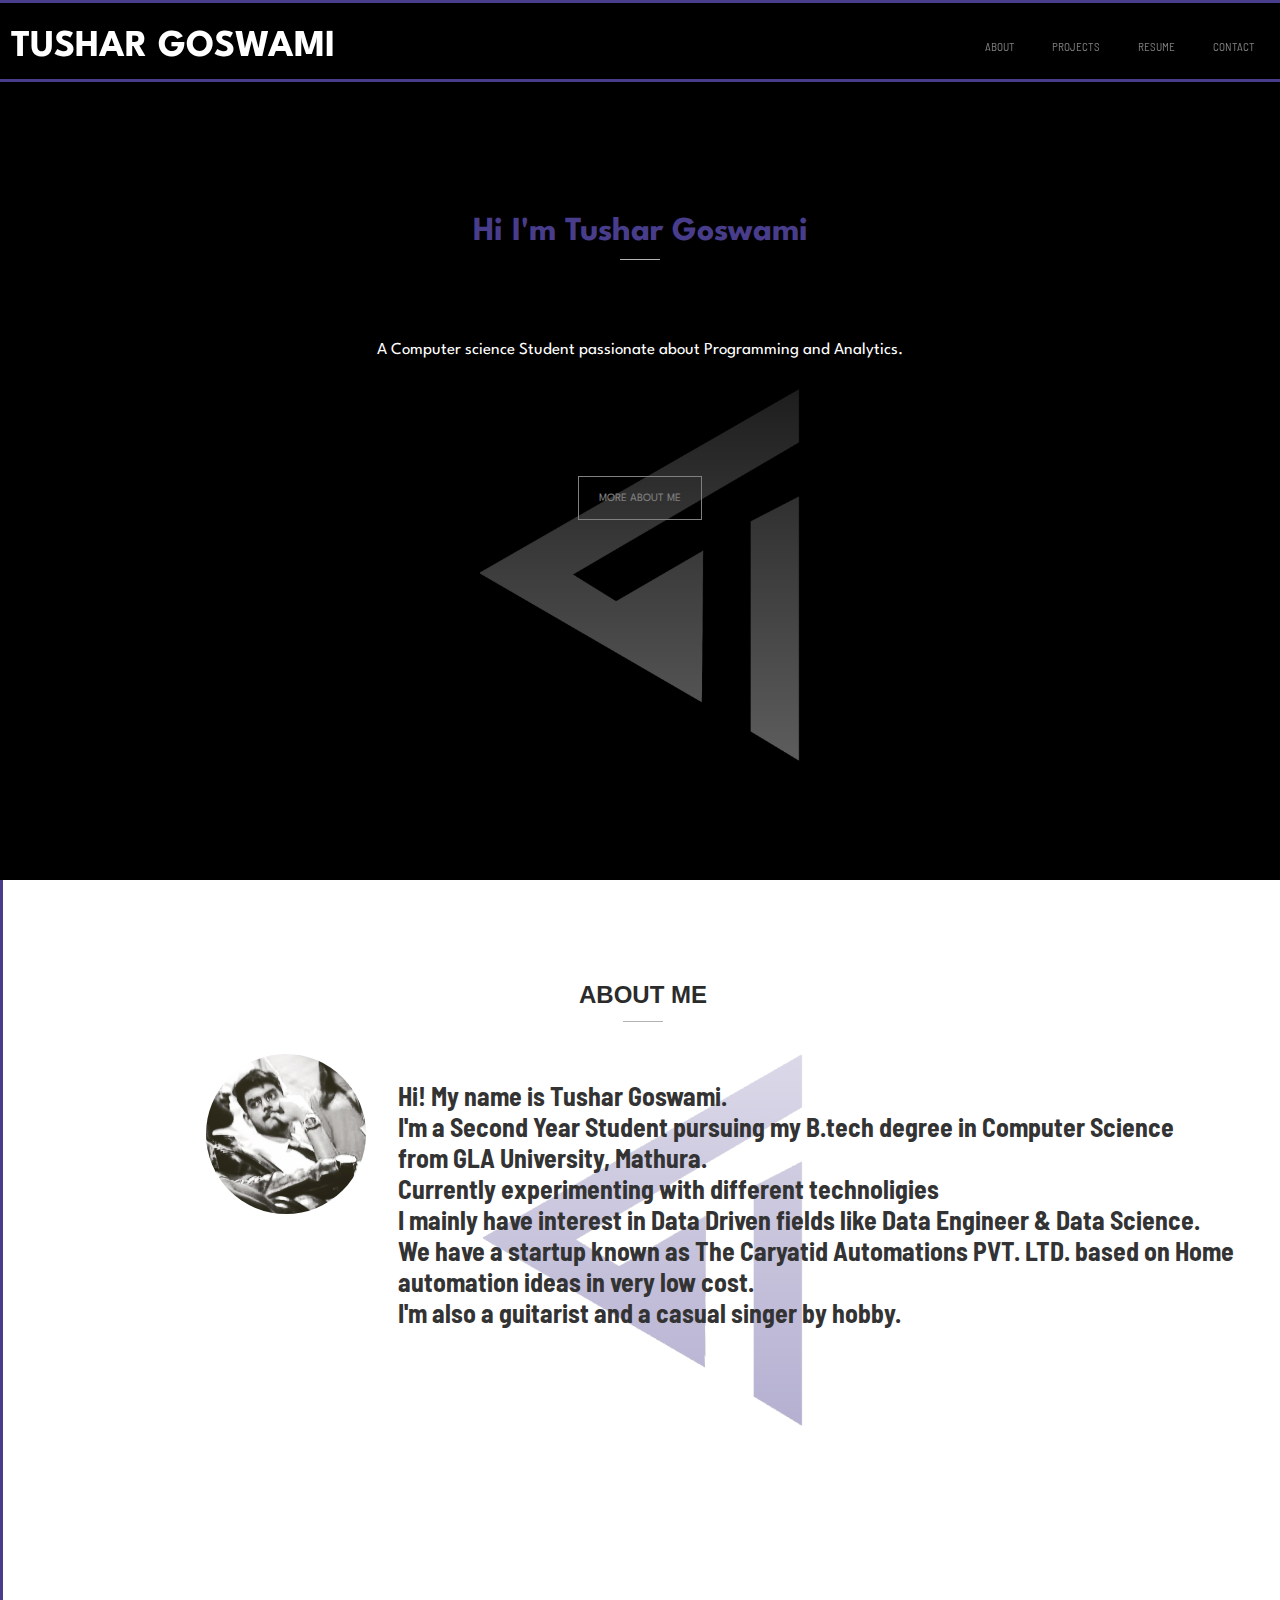
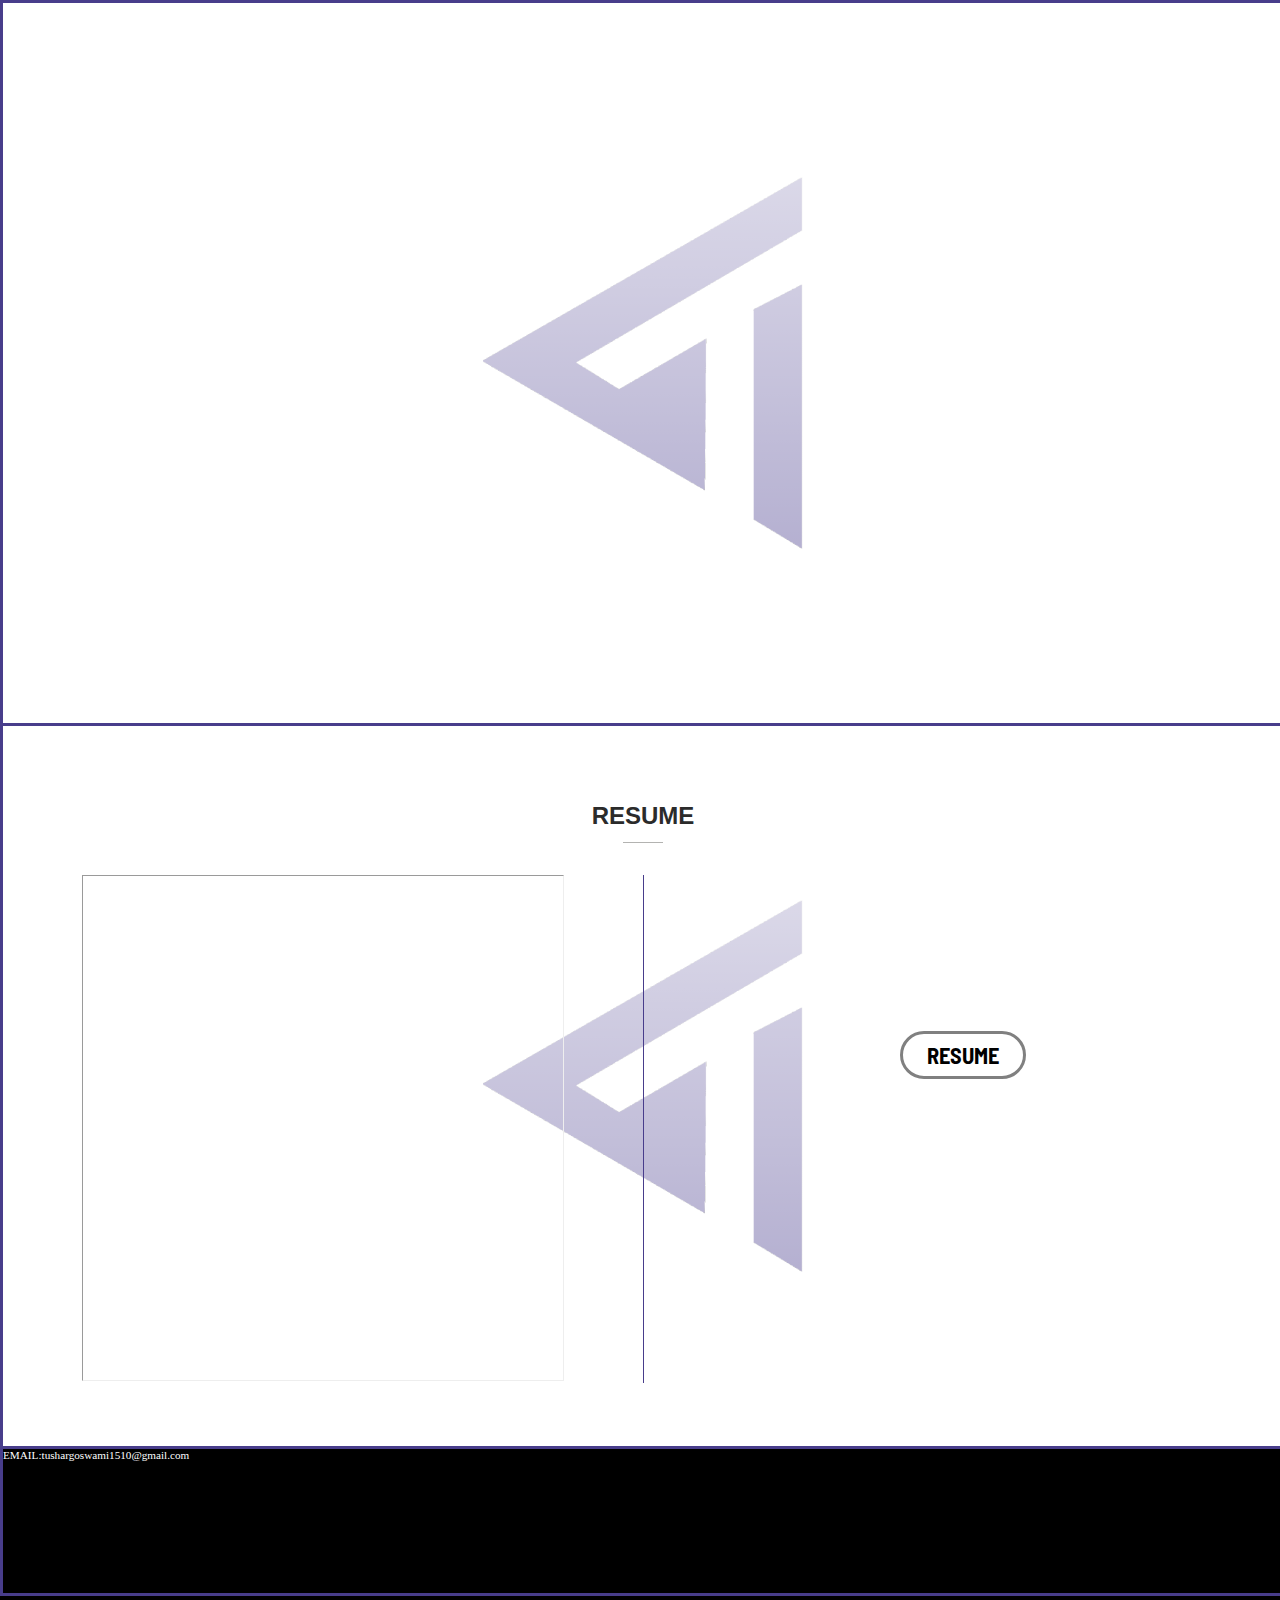
==== index.html @ 1598920b "BUG:resume button behaving unexpectedly" ====
<!DOCTYPE html>
<html lang="en-us">
<head>
	<meta charset="utf-8">
	<meta name="viewport" content="width=device-width, initial-scale=1.0">
	<meta http-equiv="refresh" content="30">
	<meta name="keywords" content="Portfolio, Mathura, Student, Data Scraping, Data Scraper">
	<meta name="author" content="Tushar Goswami">
	<meta name="description" content="Tushar Goswami is a CS 2nd year Student in GLA University">
	<link rel="icon" href="Images/favicon.png">
	<link rel="stylesheet" href="style.css">
	<title>Tushar's Portfolio</title>
</head>
<body>

<!-- navigation bar -->
	<section class="navigation-bar">
	<nav>
		<div class="site-name">
		<h1 class="font-formatted-1 style="letter-spacing: 3px">TUSHAR GOSWAMI</h1></div>
		<div class="nav-list">
			<a href="#section-1" class="nav-items font-formatted-2">ABOUT</a>
			<a href="#section-2" class="nav-items font-formatted-2">PROJECTS</a>
			<a href="#section-3" class="nav-items font-formatted-2">RESUME</a>
			<a href="#section-4" class="nav-items font-formatted-2">CONTACT</a>
		</div>
	</nav>
	</section>

<!-- page 1 -->
<section class="content">
	<div class="index-page font-formatted-1">
		<h2>Hi I'm Tushar Goswami</h2>
		<div class="divider-grey"></div>
		<p class="font-formatted-1">A Computer science Student passionate about Programming and Analytics.</p>
		<div style="text-align:center; margin-top:12rem;"><a href="#section-1" class="about-me-button font-formatted-1">MORE ABOUT ME</a></div>
	</div>		
</section>

<!-- page 2 -->
<section class="about-me" id="section-1">
	<h2 class="font-formatted-2"><strong>ABOUT ME</strong></h2>
		<div class="divider-grey"></div>
	<div class="personal-section">
		<div class="display-photo">
		<img src="Images/about-photo.jpg" alt="Tushar's display picture" width="200" height="200"></div>
		<div class="intro-para">
			<p class="font-formatted-2"><strong>Hi! My name is Tushar Goswami.<br>I'm a Second Year Student pursuing my B.tech degree in Computer Science<br>from GLA University, Mathura.
			<br>Currently experimenting with different technoligies<br>I mainly have interest in Data Driven fields like Data Engineer & Data Science.<br>
			We have a startup known as The Caryatid Automations PVT. LTD. based on Home automation
			ideas in very low cost.
			<br>I'm also a guitarist and a casual singer by hobby.</strong></p></div>
	</div>
</section>

<!-- page 3 -->
<section class="projects" id="section-2">
</section>

<!-- page 4 -->
<section class="resume" id="section-3">
	<h2 class="font-formatted-1"><strong>RESUME</strong></h2>
	<div class="divider-grey"></div>
	<div class="resume-and-link">
		<div style="border-style: solid; border-left:none; border-top:none; border-bottom: none; border-width: thin; border-color: darkslateblue"><iframe src="Images/resume.pdf" title="Resume Preview"></iframe> </div>
	<div style="margin-top:13%"><a href="https://docs.google.com/document/d/1GUrwpUpL6overquiz1HVpicBDalfH-TsJO50JcQdfT8/edit?usp=sharing)" class="font-formatted-2">RESUME</a>
</div>
</section>

<!-- contact me sectionn -->
<section class="footer">
	<div class="contact-me" id="section-4">
		<div style="color:white">EMAIL:tushargoswami1510@gmail.com	
		</div>
		
	</div>
</section>

</div>
</body>
</html>
---- style.css ----
@import url("https://fonts.googleapis.com/css2?family=Spartan:wght@500&display=swap");
/* @import url("http://fonts.googleapis.com/css?family=Open+Sans:400,600,300"); */
/* @import url("http://fonts.googleapis.com/css?family=Montserrat"); */
@import url('https://fonts.googleapis.com/css2?family=Open+Sans+Condensed:wght@300&display=swap');
@import url('https://fonts.googleapis.com/css2?family=Barlow+Semi+Condensed&display=swap');
@import url('https://fonts.googleapis.com/css2?family=Roboto+Condensed:wght@700&display=swap');
@import url('https://fonts.googleapis.com/css2?family=Rubik:wght@700&display=swap');
@import url('https://fonts.googleapis.com/css2?family=Rubik:wght@700&family=Titillium+Web:wght@600&display=swap');
@import url('https://fonts.googleapis.com/css2?family=Fredoka+One&display=swap');
@import url('https://fonts.googleapis.com/css2?family=Fredoka+One&family=Staatliches&display=swap');
@import url('https://fonts.googleapis.com/css2?family=Jacques+Francois+Shadow&display=swap');
@import url('https://fonts.googleapis.com/css2?family=Londrina+Shadow&display=swap');
@import url('https://fonts.googleapis.com/css2?family=Big+Shoulders+Inline+Display:wght@800&display=swap');

.font-formatted-1{
	font-family: 'Spartan', sans-serif;
}

.font-formatted-2{
	font-family: 'Barlow Semi Condensed', sans-serif;
}

.font-formatted-3{
	font-family: 'Roboto Condensed', sans-serif;
}

.font-formatted-4{
	font-family: 'Rubik', sans-serif;
}

.font-formatted-5{
	font-family: 'Rubik', sans-serif;
    font-family: 'Titillium Web', sans-serif;
}

.font-formatted-6{
	font-family: 'Fredoka One', cursive;
}

.font-formatted-7{
	font-family: 'Big Shoulders Inline Display', cursive;
}

.font-formatted-8{
	 font-family: 'Jacques Francois Shadow', cursive; 
}

.font-formatted-9{
	  font-family: 'Londrina Shadow', cursive;
}

.good-font{
	font-family: 'Open Sans', sans-serif;
}

.white-color{
	color: white;
}

html {
    zoom: 0.8;
    font-size: 14px;
}
body{
	background-color: black;
	padding: 0;
	margin: 0;
}

.navigation-bar{
	background-color: rgba(0,0,0,.8);
	position: -webkit-sticky;
	position: sticky;
	top: 0px;
	border-style: solid;
	border-color: darkslateblue;
	border-left: none;
	border-right: none;
	height: 10.5vh;
	/* border-top: none; */
}

nav{
	display: flex;
	justify-content: space-between;
	align-items: center;
	margin-left: 1rem;
	margin-right: 1rem;
}

.site-name{
	font-size: 1.7rem;
	top: 1rem;
	color: white;
}

.site-name :hover{
	color: darkslateblue;
	/* letter-spacing: -2px; */
}

.nav-list{
	margin: 0;
	padding: 0;
	display: grid;
	grid-template-columns: auto auto auto auto;
	grid-gap: 1rem;
}

.nav-items{
	top: 40px;
	text-decoration: none;
	margin-left: 7px;
	margin-right: 7px;
	border-style: solid;
	border-color: rgba(0,0,0,0);
	padding: 3px 6px;
	color: grey;
	transition-duration: .1s;
}

.nav-items:hover, .nav-items:active{
	border-style: solid;
	border-color: darkslateblue;
	background: darkslateblue;
	color: white;
	padding: 3px 6px;
	border-radius: 50px;
	/* letter-spacing: -1px */
}


.index-page{
	width:  100%;
	height: 100vh;
	background-color: black;
	background: linear-gradient(rgba(0,0,0,1), rgba(0,0,0,0.5)),url("Images/logo.png");
	background-repeat: no-repeat;
	background-position: center;
	background-size: 25%;

}

.content{
	width: 100%;
	height: 89.5vh;
}

.content h2{
	color:  darkslateblue;
	margin-top: 4em;
	margin-bottom: 0em;
	margin-left: 33%;
	margin-right: 33%;
	opacity: 1.0;
	text-align: center;
	font-size: 3em;
	font-weight: bold;
}

.content h2:hover{
	color: grey;
}


.content p{
	text-align: center;
	margin-top: 3em;
	color: white;
	font-size: 1.5em;
}

.about-me-button{
	color: grey;
	text-decoration: none;
	text-align: center;
	font-size: 1em;
	border-style: solid;
	border-color: grey;
	padding: 20px 25px;
	border-width: thin;
	/* border-radius: 7px */
	/* background-color: black; */

}

.about-me-button:hover{
	background-color: darkslateblue;
	color: white;
	border-color: darkslateblue;
}



.about-me{
	width:  100%;
	height: 100vh;
	/* background-color: white; */
	/* background:url("Images/logo-white.png"); */
	background: linear-gradient(rgba(255,255,255,.9), rgba(255,255,255,0.5)),url("Images/logo-white.png"), white;
	background-repeat:  no-repeat;
	background-position: center;
	background-size: 25%;
	border-style: solid;
	border-color: darkslateblue;
	border-top: none;
	border-bottom: none;
	/* margin: 20px 20px 20px 20px; */
}

.about-me h2{
	text-align: center;
	color: #2b2b2b;
	font-size: 3em;
	padding-top: 9rem;
	margin-bottom: 15px;
	font-size: 30px;
	text-transform: none;
	font-family: 'Open Sans', sans-serif;
}

.divider-grey {
    margin-left: auto;
    margin-right: auto;
    margin-top: 15px;
    width: 50px;
    border-top: 2px solid #b3b3b1;
    padding-bottom: 40px;
}

.personal-section{
	display: flex;
}

.personal-section .display-photo{
	width: 40%;
}
.personal-section .display-photo img{
	vertical-align: middle;
	border-radius: 50%;
	float: right;
	margin-right: 20px;
}

.personal-section .intro-para{
	text-align: left;
	margin-left: 20px;
	font-size: 2.3em;
	color: #333333;
}



.projects{
	width:  100%;
	height: 100vh;
	/* background-color: white; */
	/* background:url("Images/logo-white.png"); */
	background: linear-gradient(rgba(255,255,255,.9), rgba(255,255,255,0.5)),url("Images/logo-white.png"), white;
	background-repeat:  no-repeat;
	background-position: center;
	background-size: 25%;
	border-style: solid;
	border-color: darkslateblue;
	border-bottom: none;

}

.resume{
	width:  100%;
	height: 100vh;
	/* background-color: white; */
	/* background:url("Images/logo-white.png"); */
	background: linear-gradient(rgba(255,255,255,.9), rgba(255,255,255,0.5)),url("Images/logo-white.png"), white;
	background-repeat:  no-repeat;
	background-position: center;
	background-size: 25%;
	border-style: solid;
	border-color: darkslateblue;
}


.resume h2{
	text-align: center;
	color: #2b2b2b;
	font-size: 3em;
	padding-top: 5rem;
	margin-bottom: 15px;
	font-size: 30px;
	text-transform: none;
	font-family: 'Open Sans', sans-serif;
}

.resume-and-link{
	display: flex;
	width: 100%;
}

.resume-and-link div{
	width: 50%;
	height: 100%;
	text-align: center;
}

.resume-and-link iframe{
	width: 75%;
	height: 70vh;
}
.resume-and-link a{
	color: black;
	vertical-align: middle;
	text-decoration: none;
	border-style: solid;
	padding: 10px 30px;
	margin-top: 50%;
	font-size: 2em;
	border-radius: 50px;
	border-color: grey;
	font-weight: bold;
}
.resume-and-link a:hover, .resume-and-link a:visited{
	background-color: darkslateblue;
	color: white;
	border-color: darkslateblue;
	}



.footer{
	width:  100%;
	height: 20vh;
	background-color: black;
	border-style: solid;
	border-top: none;

	border-color: darkslateblue;
}
.contact-me{
	height: 100%;
	display: flex;
}
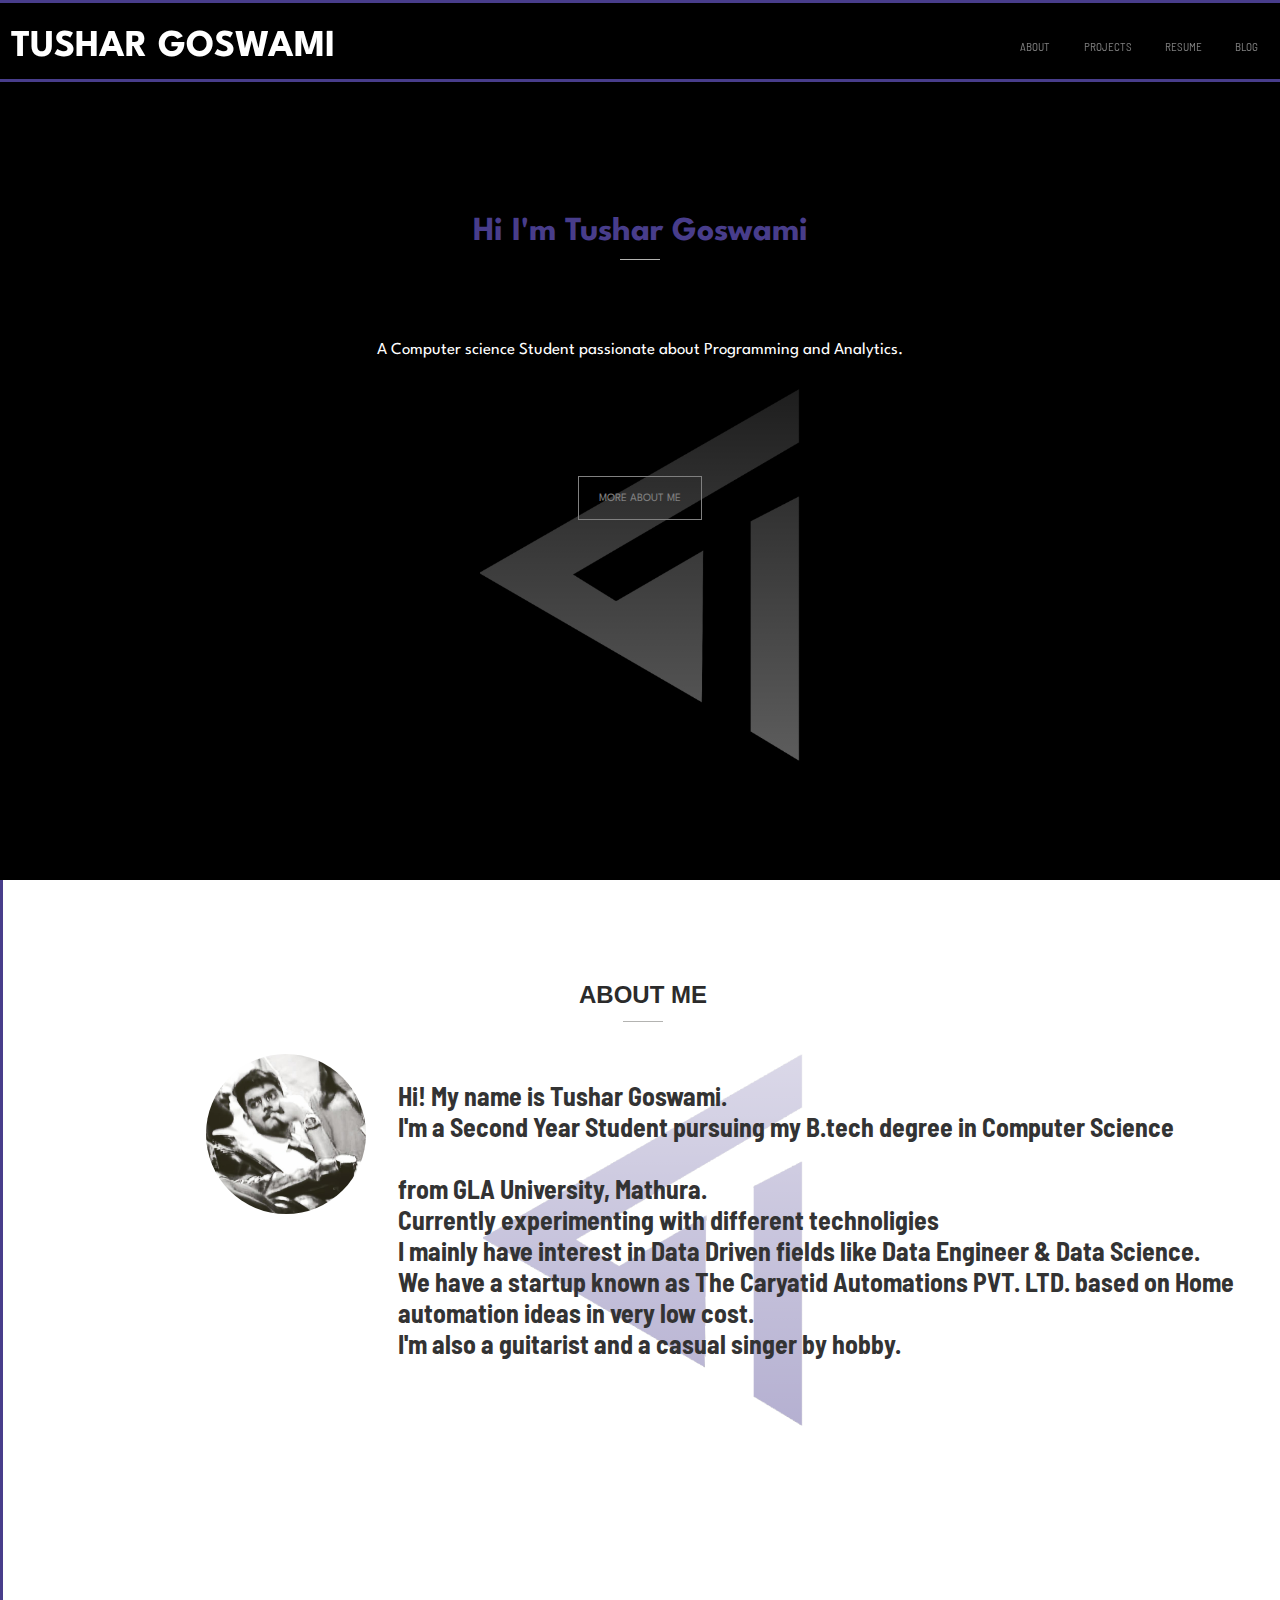
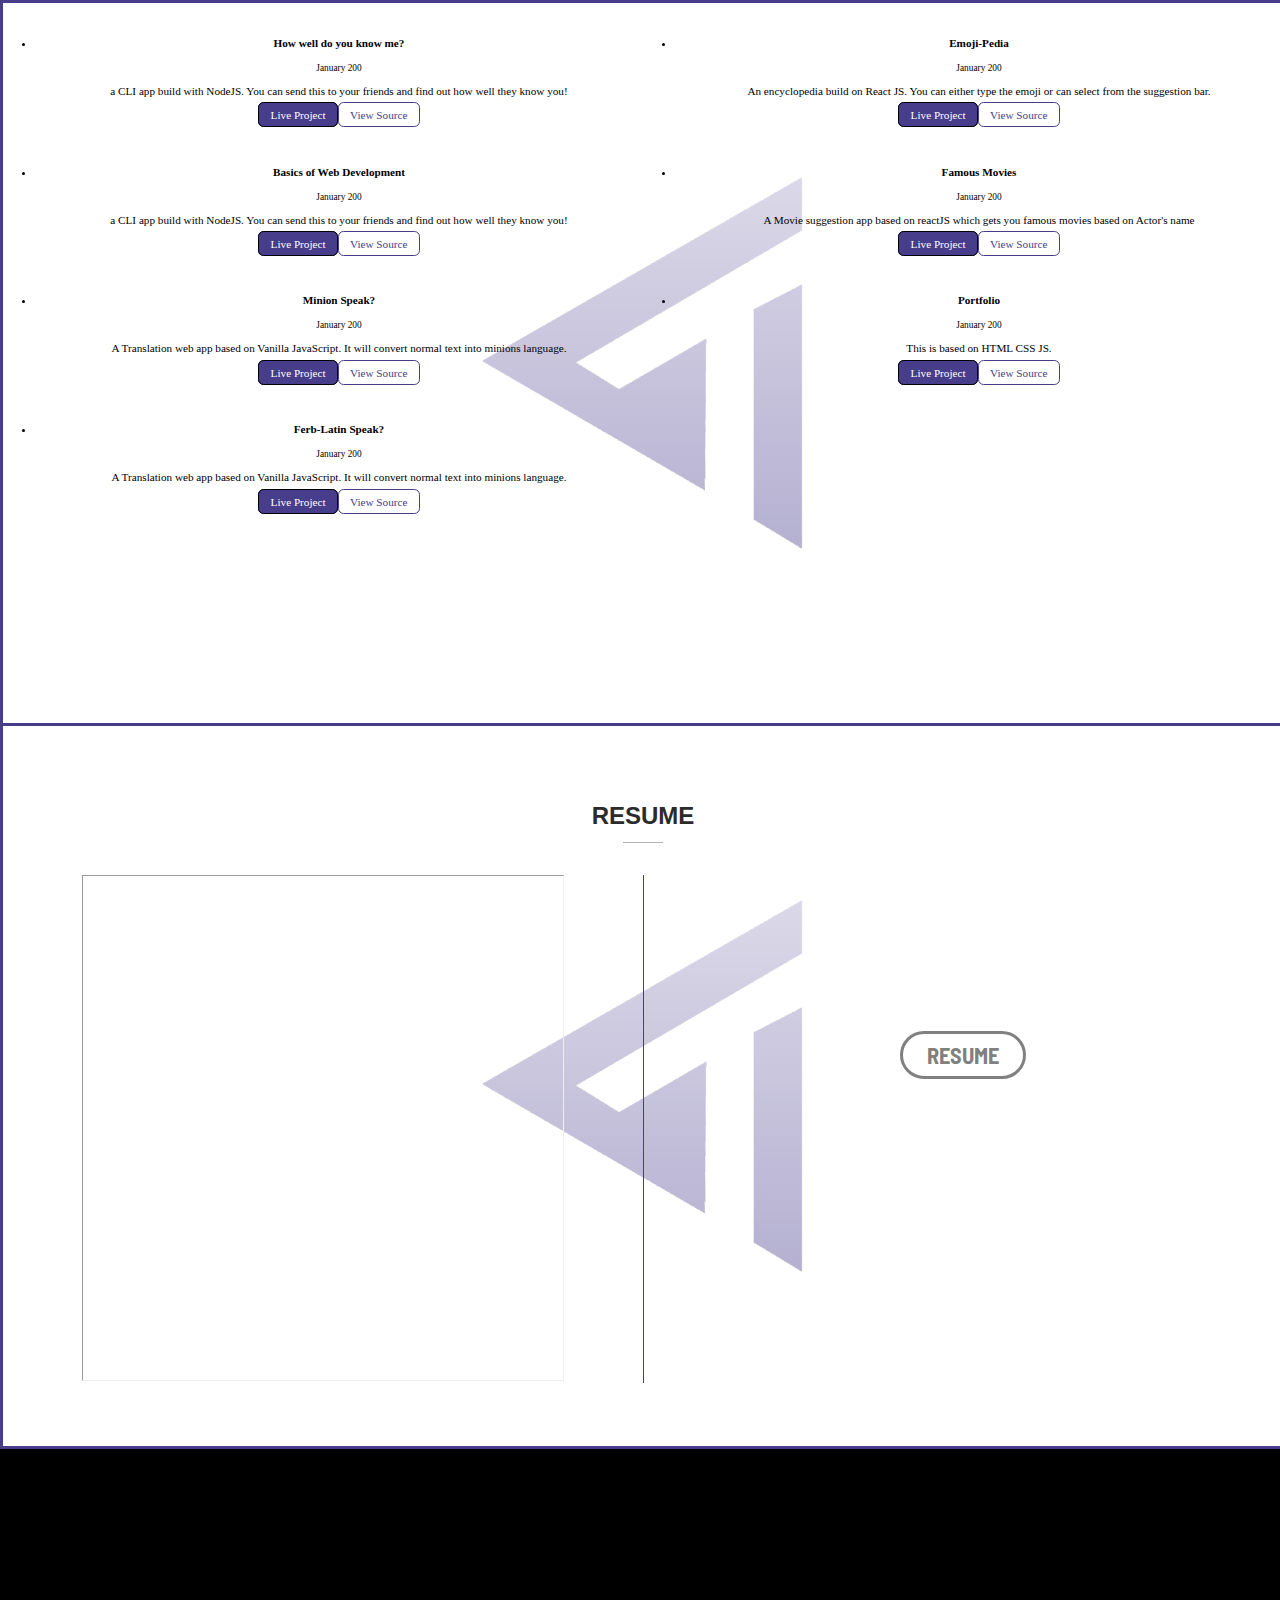
==== commit 9a8c0fd2: "FUll Code" ====
--- a/index.html
+++ b/index.html
@@ -4,7 +4,7 @@
 	<meta charset="utf-8">
 	<meta name="viewport" content="width=device-width, initial-scale=1.0">
 	<meta http-equiv="refresh" content="30">
-	<meta name="keywords" content="Portfolio, Mathura, Student, Data Scraping, Data Scraper">
+	<meta name="keywords" content="Portfolio, Mathura, Student, Data Scraping, Data Scraper, Web-Developer">
 	<meta name="author" content="Tushar Goswami">
 	<meta name="description" content="Tushar Goswami is a CS 2nd year Student in GLA University">
 	<link rel="icon" href="Images/favicon.png">
@@ -22,7 +22,8 @@
 			<a href="#section-1" class="nav-items font-formatted-2">ABOUT</a>
 			<a href="#section-2" class="nav-items font-formatted-2">PROJECTS</a>
 			<a href="#section-3" class="nav-items font-formatted-2">RESUME</a>
-			<a href="#section-4" class="nav-items font-formatted-2">CONTACT</a>
+			<a href="../new_portfolio/BlogIndex.html" target="_blank" class="nav-items font-formatted-2">BLOG</a>
+			<!-- <a href="#section-4" class="nav-items font-formatted-2">CONTACT</a> -->
 		</div>
 	</nav>
 	</section>
@@ -35,6 +36,7 @@
 		<p class="font-formatted-1">A Computer science Student passionate about Programming and Analytics.</p>
 		<div style="text-align:center; margin-top:12rem;"><a href="#section-1" class="about-me-button font-formatted-1">MORE ABOUT ME</a></div>
 	</div>		
+	</div>		
 </section>
 
 <!-- page 2 -->
@@ -45,7 +47,7 @@
 		<div class="display-photo">
 		<img src="Images/about-photo.jpg" alt="Tushar's display picture" width="200" height="200"></div>
 		<div class="intro-para">
-			<p class="font-formatted-2"><strong>Hi! My name is Tushar Goswami.<br>I'm a Second Year Student pursuing my B.tech degree in Computer Science<br>from GLA University, Mathura.
+			<p class="font-formatted-2"><strong>Hi! My name is Tushar Goswami.<br>I'm a Second Year Student pursuing my B.tech degree in Computer Science<br><br>from GLA University, Mathura.
 			<br>Currently experimenting with different technoligies<br>I mainly have interest in Data Driven fields like Data Engineer & Data Science.<br>
 			We have a startup known as The Caryatid Automations PVT. LTD. based on Home automation
 			ideas in very low cost.
@@ -55,6 +57,48 @@
 
 <!-- page 3 -->
 <section class="projects" id="section-2">
+	<div class="cheat">
+	<div>
+		<ul>
+			<li><span class="list-heading"><strong>How well do you know me?</strong></span><br><br>
+				<small>January 200</small><br><br>
+			a CLI app build with NodeJS. You can send this to your friends and find out how well they know you!<br><br>
+			<a href="https://repl.it/@GoswamiTushar/Mark-One?embed=1&output=1#index.js" class="link primary-link" target="_blank">Live Project</a><a href="https://github.com/GoswamiTushar/Mark-One" class="secondary-link link" target="_blank">View Source</a>
+		</li>
+		<li><span class="list-heading"><strong>Basics of Web Development</strong></span><br><br>
+				<small>January 200</small><br><br>
+			a CLI app build with NodeJS. You can send this to your friends and find out how well they know you!<br><br>
+			<a href="https://repl.it/@GoswamiTushar/Mark-Two?embed=1&output=1#index.js" class="link primary-link" target="_blank">Live Project</a><a href="https://github.com/GoswamiTushar/Mark-Two" class="secondary-link link" target="_blank">View Source</a>
+		</li>
+		<li><span class="list-heading"><strong>Minion Speak?</strong></span><br><br>
+				<small>January 200</small><br><br>
+			A Translation web app based on Vanilla JavaScript. It will convert normal text into minions language. <br><br>
+			<a href="https://admiring-babbage-26ef01.netlify.app" class="link primary-link" target="_blank">Live Project</a><a href="https://github.com/GoswamiTushar/Minions-Translator" class="secondary-link link" target="_blank">View Source</a>
+		</li>
+		<li><span class="list-heading"><strong>Ferb-Latin Speak?</strong></span><br><br>
+				<small>January 200</small><br><br>
+			A Translation web app based on Vanilla JavaScript. It will convert normal text into minions language. <br><br>
+			<a href="https://friendly-panini-891123.netlify.app" class="link primary-link" target="_blank">Live Project</a><a href="https://github.com/GoswamiTushar/Ferb-latin" class="secondary-link link" target="_blank">View Source</a>
+		</li>
+		</ul>
+	</div>
+	<div>
+		<ul>
+			<li><span class="list-heading"><strong>Emoji-Pedia</strong></span><br><br>
+				<small>January 200</small><br><br>
+			An encyclopedia build on React JS. You can either type the emoji or can select from the suggestion bar.<br><br>
+			<a href="https://stupefied-nightingale-b3c037.netlify.app" class="link primary-link">Live Project</a><a href="https://github.com/GoswamiTushar/ReactJS" class="secondary-link link">View Source</a></li>
+			<li><span class="list-heading"><strong>Famous Movies</strong></span><br><br>
+				<small>January 200</small><br><br>
+			A Movie suggestion app based on reactJS which gets you famous movies based on Actor's name<br><br>
+			<a href="https://zen-sinoussi-d2637f.netlify.app" class="link primary-link">Live Project</a><a href="https://github.com/GoswamiTushar/Movie-recommendation" class="secondary-link link">View Source</a></li>
+			<li><span class="list-heading"><strong>Portfolio</strong></span><br><br>
+				<small>January 200</small><br><br>
+			This is based on HTML CSS JS.<br><br>
+			<a href="../new_portfolio/index.html" class="link primary-link">Live Project</a><a href="https://github.com/GoswamiTushar/new-portfolio" class="secondary-link link">View Source</a></li>
+		</ul>
+	</div>
+</div>
 </section>
 
 <!-- page 4 -->
@@ -68,13 +112,13 @@
 </section>
 
 <!-- contact me sectionn -->
-<section class="footer">
+<!-- <section class="footer">
 	<div class="contact-me" id="section-4">
 		<div style="color:white">EMAIL:tushargoswami1510@gmail.com	
 		</div>
 		
 	</div>
-</section>
+</section> -->
 
 </div>
 </body>
--- a/style.css
+++ b/style.css
@@ -110,8 +110,8 @@
 .nav-items{
 	top: 40px;
 	text-decoration: none;
-	margin-left: 7px;
-	margin-right: 7px;
+	margin-left: 4px;
+	margin-right: 4px;
 	border-style: solid;
 	border-color: rgba(0,0,0,0);
 	padding: 3px 6px;
@@ -119,7 +119,7 @@
 	transition-duration: .1s;
 }
 
-.nav-items:hover, .nav-items:active{
+.nav-items:hover, .nav-items:link:active{
 	border-style: solid;
 	border-color: darkslateblue;
 	background: darkslateblue;
@@ -128,6 +128,7 @@
 	border-radius: 50px;
 	/* letter-spacing: -1px */
 }
+
 
 
 .index-page{
@@ -263,7 +264,47 @@
 	border-style: solid;
 	border-color: darkslateblue;
 	border-bottom: none;
-
+	/* display: inline; */
+
+}
+
+.projects div{
+	height: 100%;
+	text-align: center;
+}
+
+.cheat{
+	display: flex;
+	width: 100%;
+}
+
+.cheat li{
+	padding: 2rem;
+}
+
+.cheat div{
+	width: 50%;
+	height: 100%;
+	text-align: center;
+}
+
+.cheat .primary-link{
+    background-color: white;
+    border-radius: 0.5rem;
+    color: white;
+    border: 2px solid black;
+    background-color: darkslateblue
+}
+
+.cheat .secondary-link{
+    color: darkslateblue;
+    border-radius: 0.5rem;
+    border: 2px solid darkslateblue;
+}
+
+.cheat .link {
+    text-decoration: none;
+    padding: 0.5rem 1rem;
 }
 
 .resume{
@@ -306,9 +347,9 @@
 	width: 75%;
 	height: 70vh;
 }
+
 .resume-and-link a{
-	color: black;
-	vertical-align: middle;
+	color: grey;
 	text-decoration: none;
 	border-style: solid;
 	padding: 10px 30px;
@@ -318,7 +359,8 @@
 	border-color: grey;
 	font-weight: bold;
 }
-.resume-and-link a:hover, .resume-and-link a:visited{
+
+.resume-and-link a:hover,.resume-and-link a:link:visited{
 	background-color: darkslateblue;
 	color: white;
 	border-color: darkslateblue;
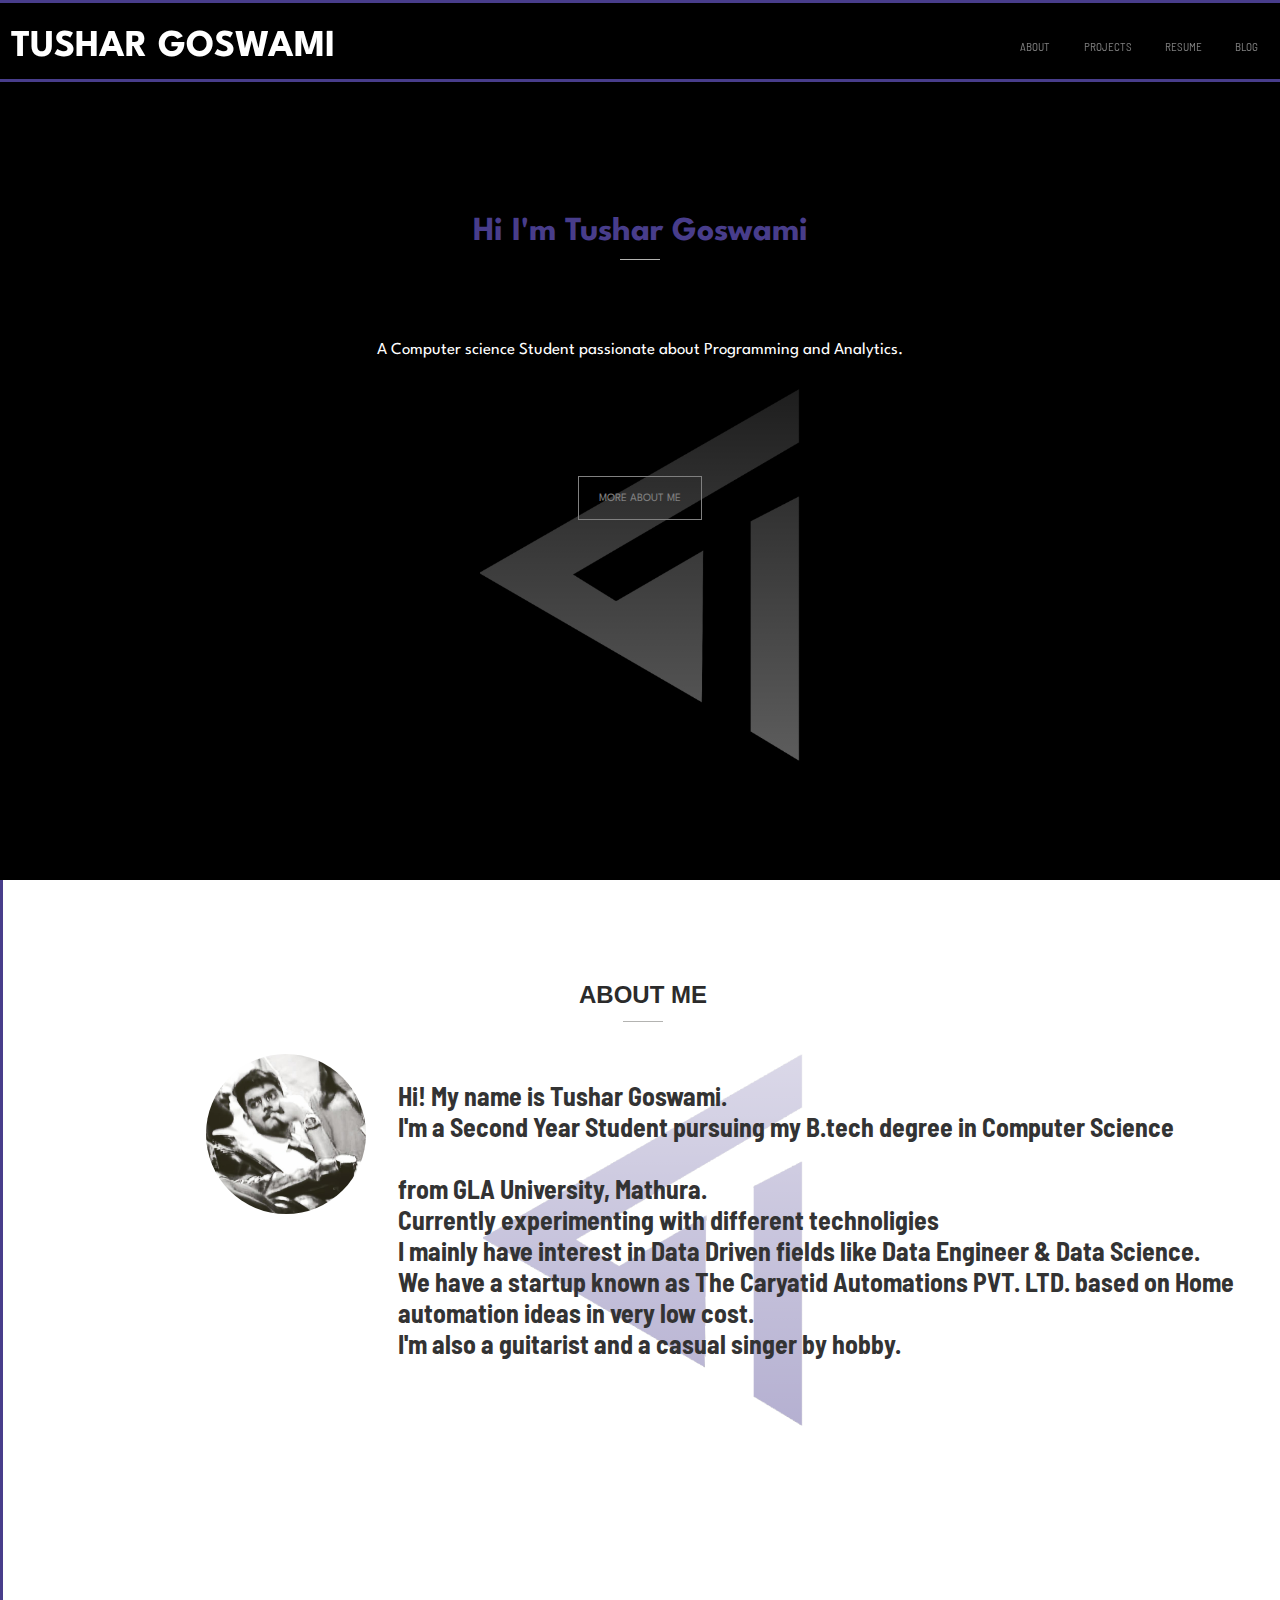
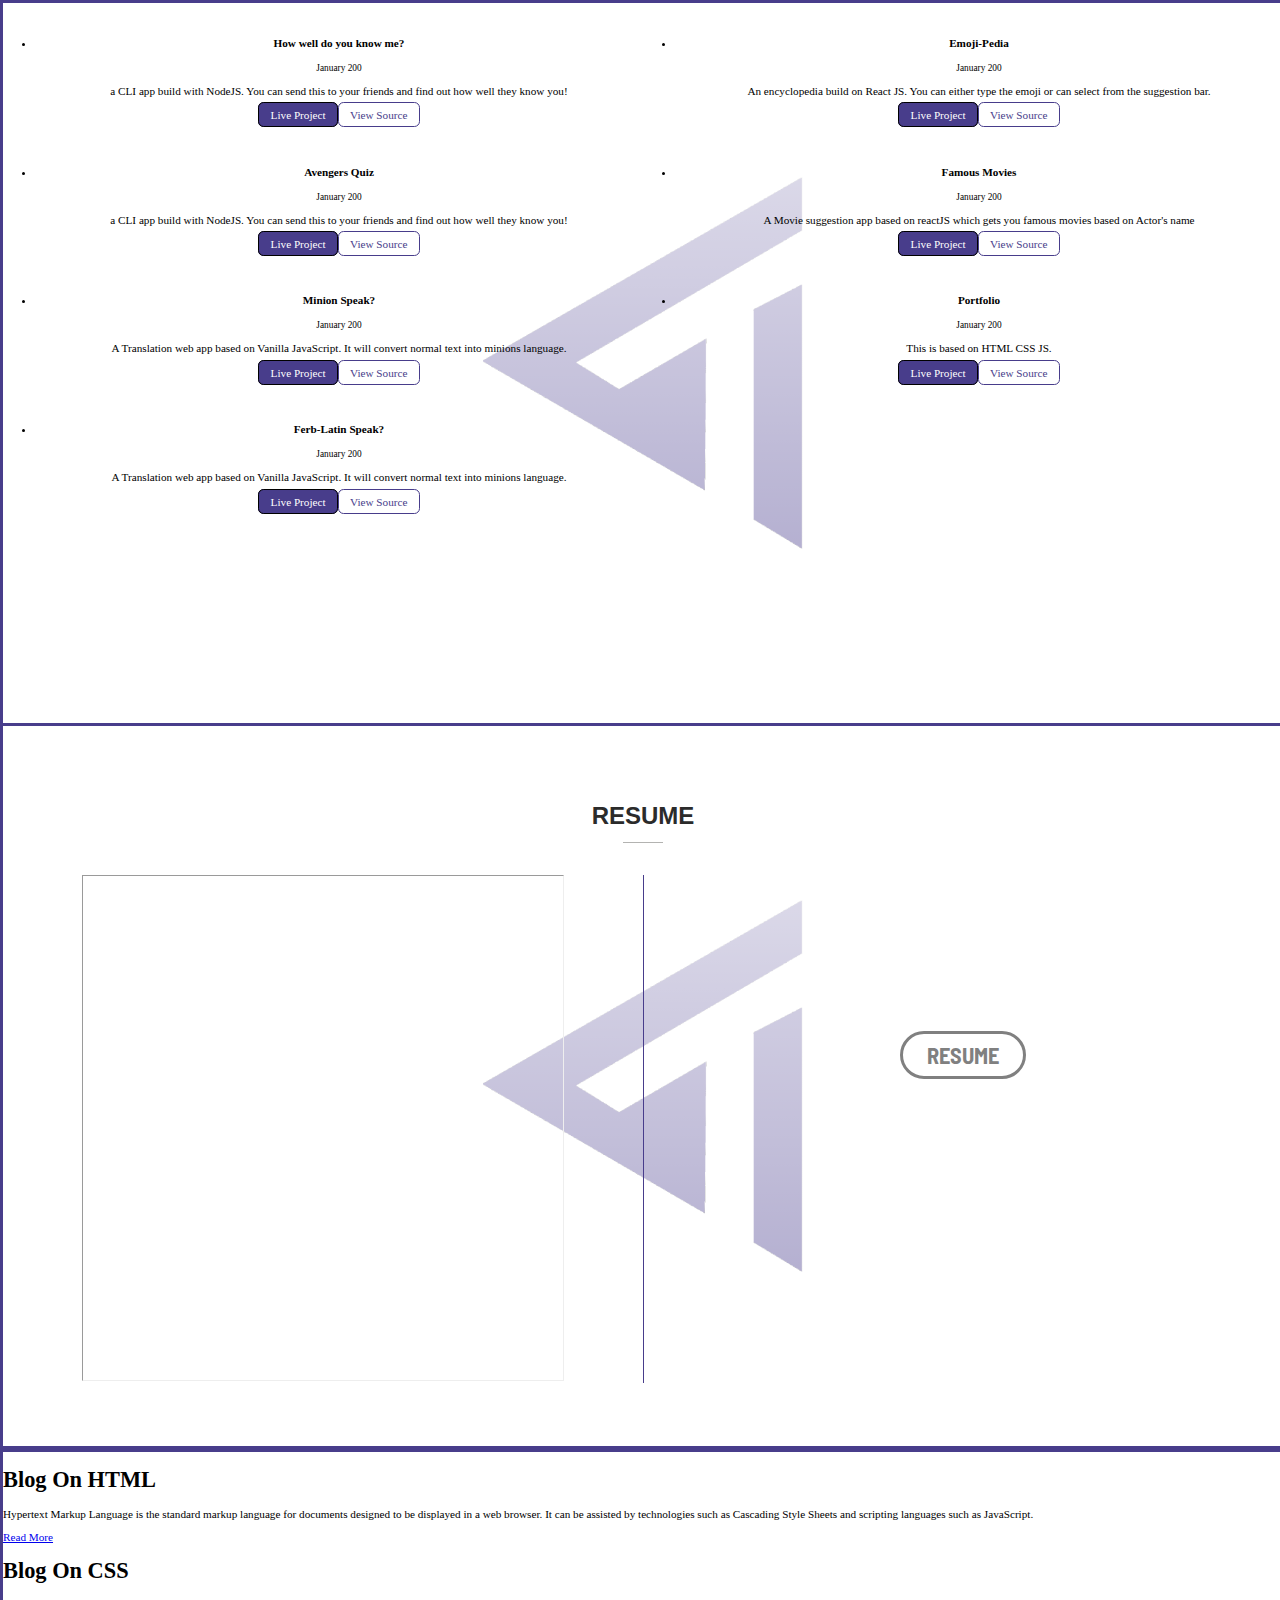
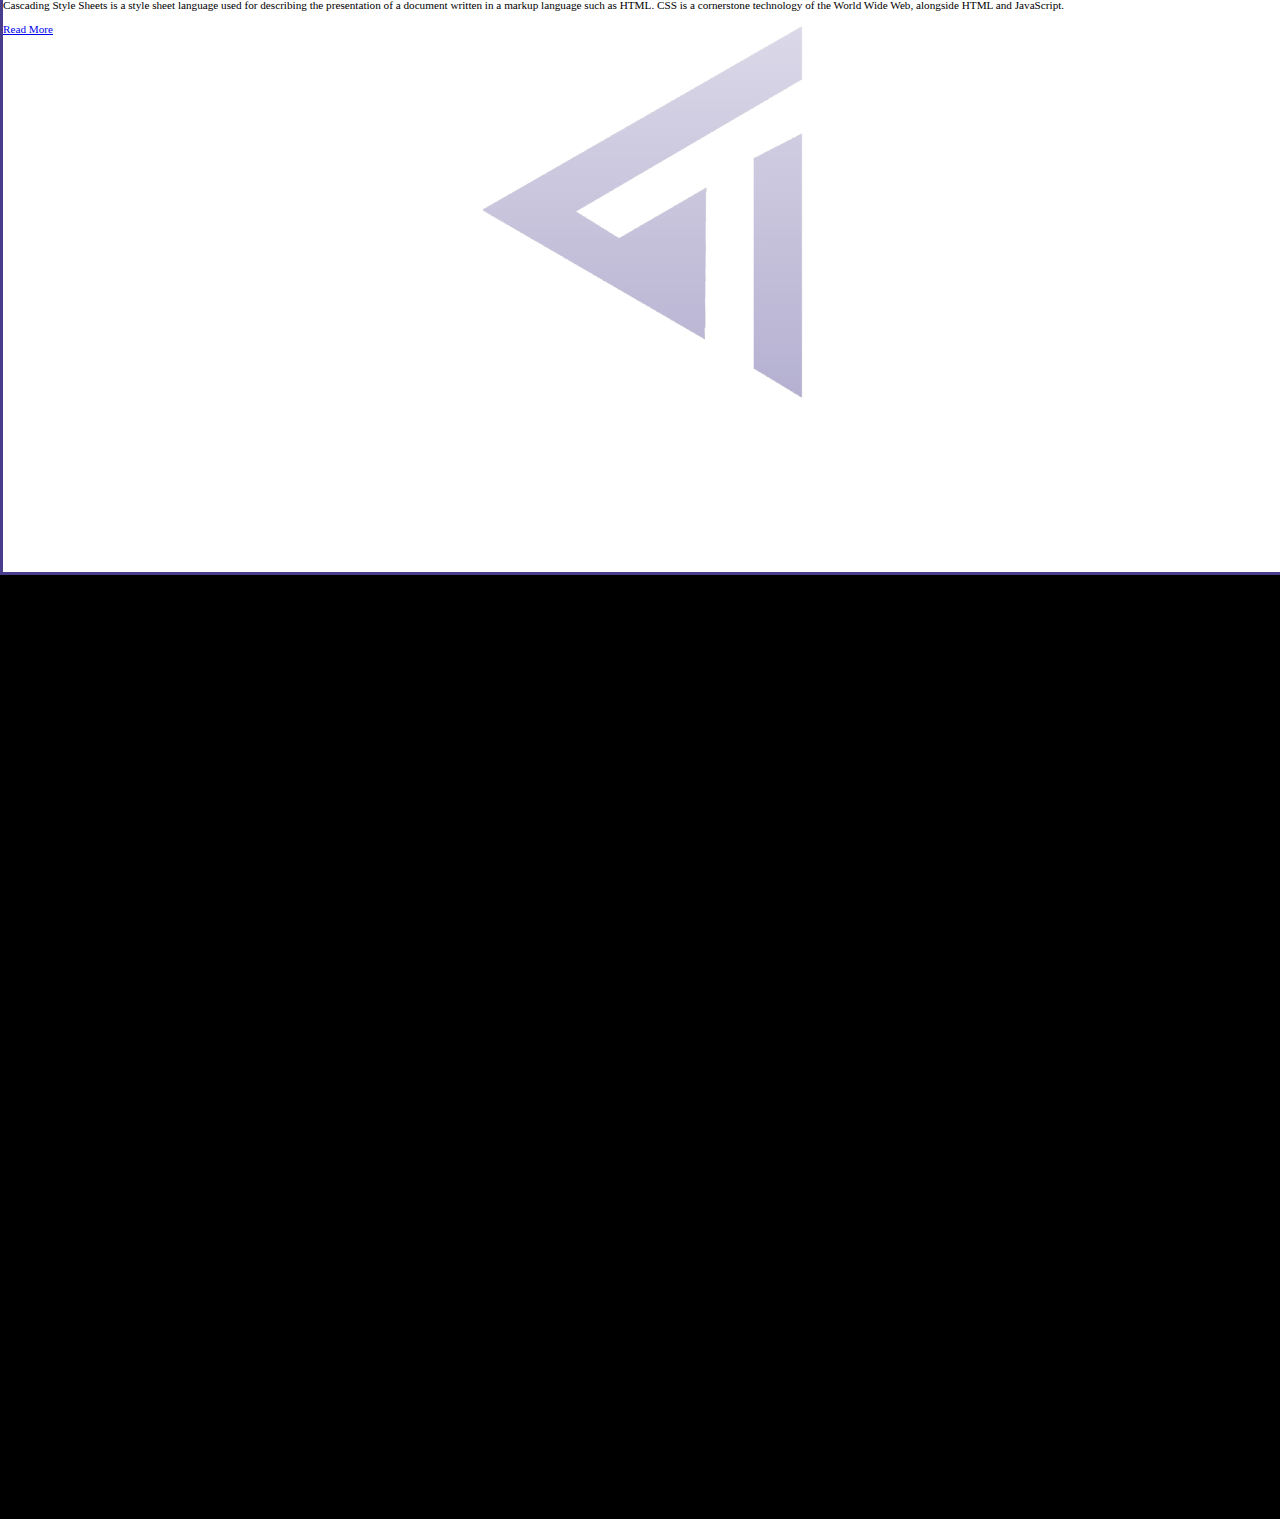
==== commit ffca6748: "final code" ====
--- a/index.html
+++ b/index.html
@@ -22,7 +22,7 @@
 			<a href="#section-1" class="nav-items font-formatted-2">ABOUT</a>
 			<a href="#section-2" class="nav-items font-formatted-2">PROJECTS</a>
 			<a href="#section-3" class="nav-items font-formatted-2">RESUME</a>
-			<a href="../new_portfolio/BlogIndex.html" target="_blank" class="nav-items font-formatted-2">BLOG</a>
+			<a href="#section-4" class="nav-items font-formatted-2">BLOG</a>
 			<!-- <a href="#section-4" class="nav-items font-formatted-2">CONTACT</a> -->
 		</div>
 	</nav>
@@ -65,10 +65,10 @@
 			a CLI app build with NodeJS. You can send this to your friends and find out how well they know you!<br><br>
 			<a href="https://repl.it/@GoswamiTushar/Mark-One?embed=1&output=1#index.js" class="link primary-link" target="_blank">Live Project</a><a href="https://github.com/GoswamiTushar/Mark-One" class="secondary-link link" target="_blank">View Source</a>
 		</li>
-		<li><span class="list-heading"><strong>Basics of Web Development</strong></span><br><br>
+		<li><span class="list-heading"><strong>Avengers Quiz</strong></span><br><br>
 				<small>January 200</small><br><br>
 			a CLI app build with NodeJS. You can send this to your friends and find out how well they know you!<br><br>
-			<a href="https://repl.it/@GoswamiTushar/Mark-Two?embed=1&output=1#index.js" class="link primary-link" target="_blank">Live Project</a><a href="https://github.com/GoswamiTushar/Mark-Two" class="secondary-link link" target="_blank">View Source</a>
+			<a href="https://repl.it/@GoswamiTushar/Mark-2?embed=1&output=1#index.js" class="link primary-link" target="_blank">Live Project</a><a href="https://github.com/GoswamiTushar/Mark-2" class="secondary-link link" target="_blank">View Source</a>
 		</li>
 		<li><span class="list-heading"><strong>Minion Speak?</strong></span><br><br>
 				<small>January 200</small><br><br>
@@ -95,7 +95,7 @@
 			<li><span class="list-heading"><strong>Portfolio</strong></span><br><br>
 				<small>January 200</small><br><br>
 			This is based on HTML CSS JS.<br><br>
-			<a href="../new_portfolio/index.html" class="link primary-link">Live Project</a><a href="https://github.com/GoswamiTushar/new-portfolio" class="secondary-link link">View Source</a></li>
+			<a href="https://portfoliotushargoswami.netlify.app" class="link primary-link">Live Project</a><a href="https://github.com/GoswamiTushar/new-portfolio" class="secondary-link link">View Source</a></li>
 		</ul>
 	</div>
 </div>
@@ -111,6 +111,15 @@
 </div>
 </section>
 
+<section class="resume" id="section-4">
+	<div><h1>Blog On HTML</h1>
+		<p>Hypertext Markup Language is the standard markup language for documents designed to be displayed in a web browser. It can be assisted by technologies such as Cascading Style Sheets and scripting languages such as JavaScript.</p>
+		<a href="./BlogIndex.html">Read More</a></div>
+	<div><h1>Blog On CSS</h1>
+		<p>Cascading Style Sheets is a style sheet language used for describing the presentation of a document written in a markup language such as HTML. CSS is a cornerstone technology of the World Wide Web, alongside HTML and JavaScript.</p>
+		<a href="./BlogIndex.html">Read More</a></div>
+</section>
+
 <!-- contact me sectionn -->
 <!-- <section class="footer">
 	<div class="contact-me" id="section-4">
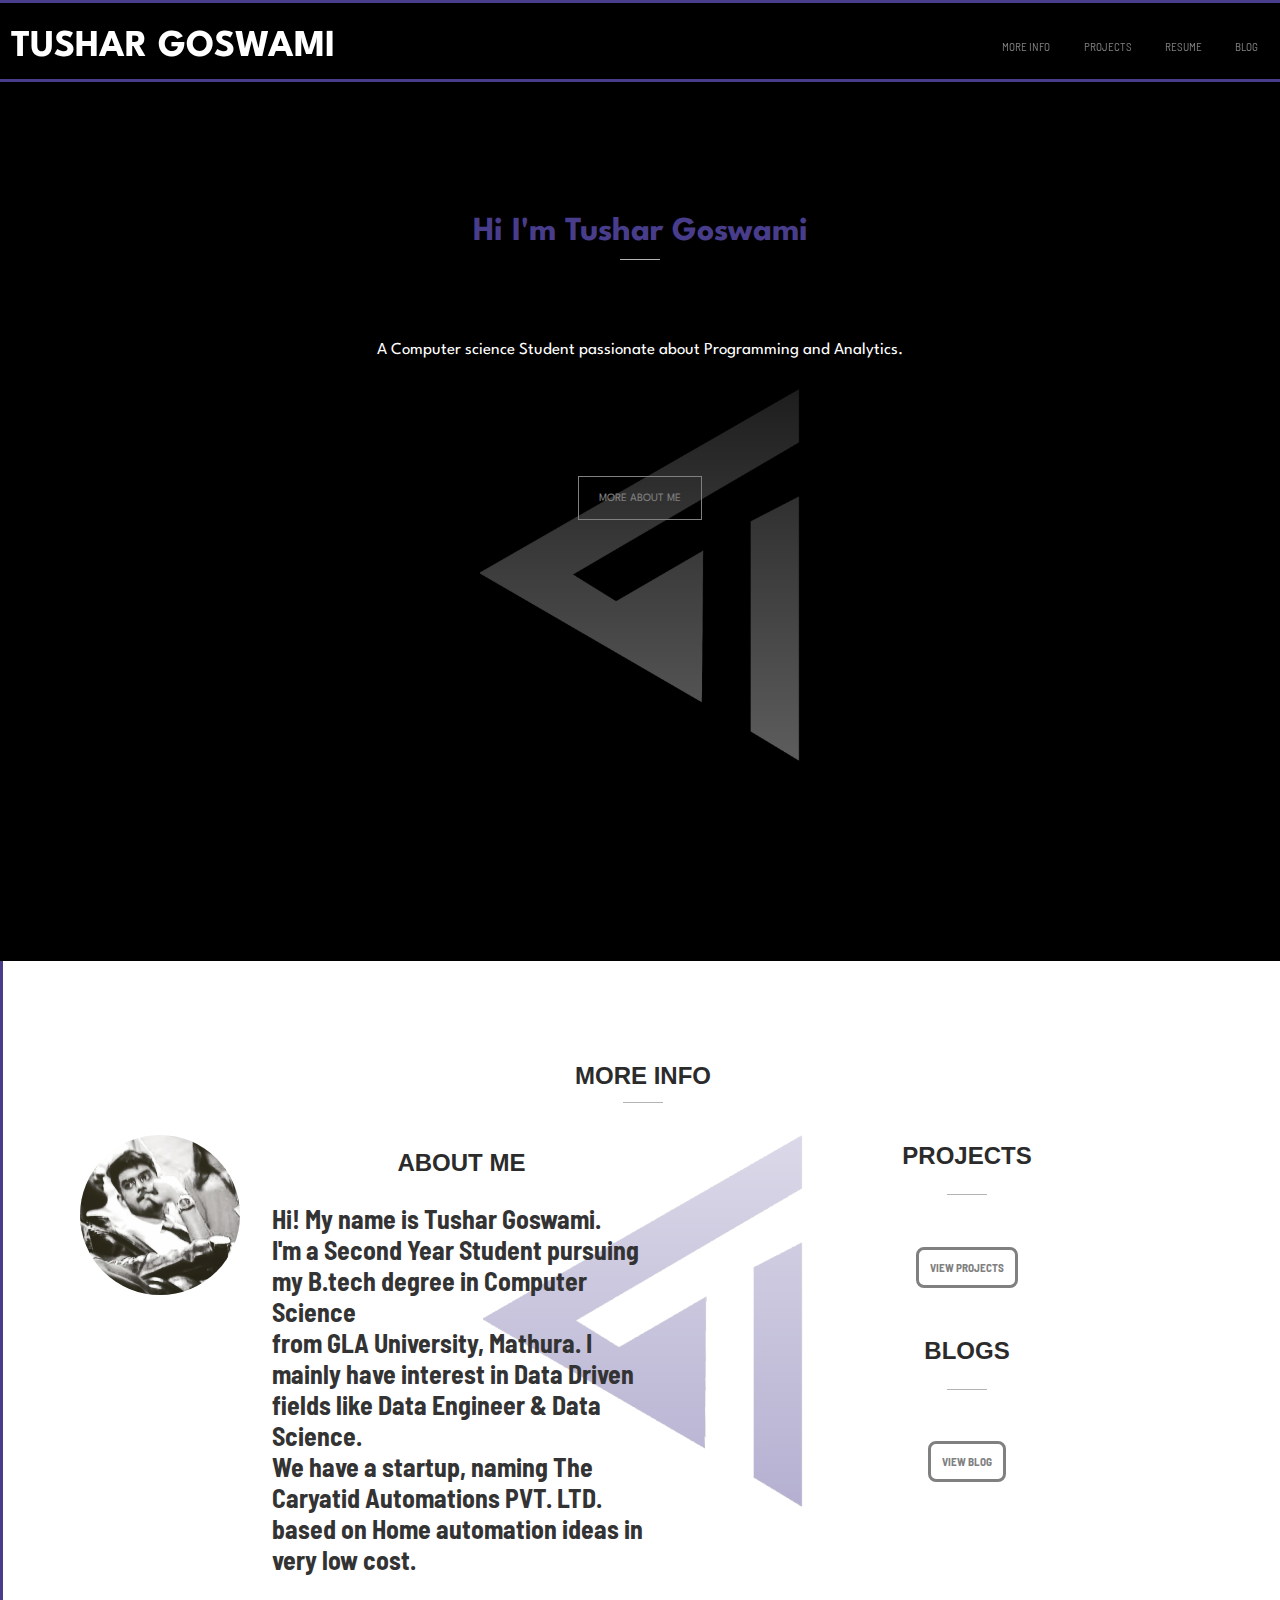
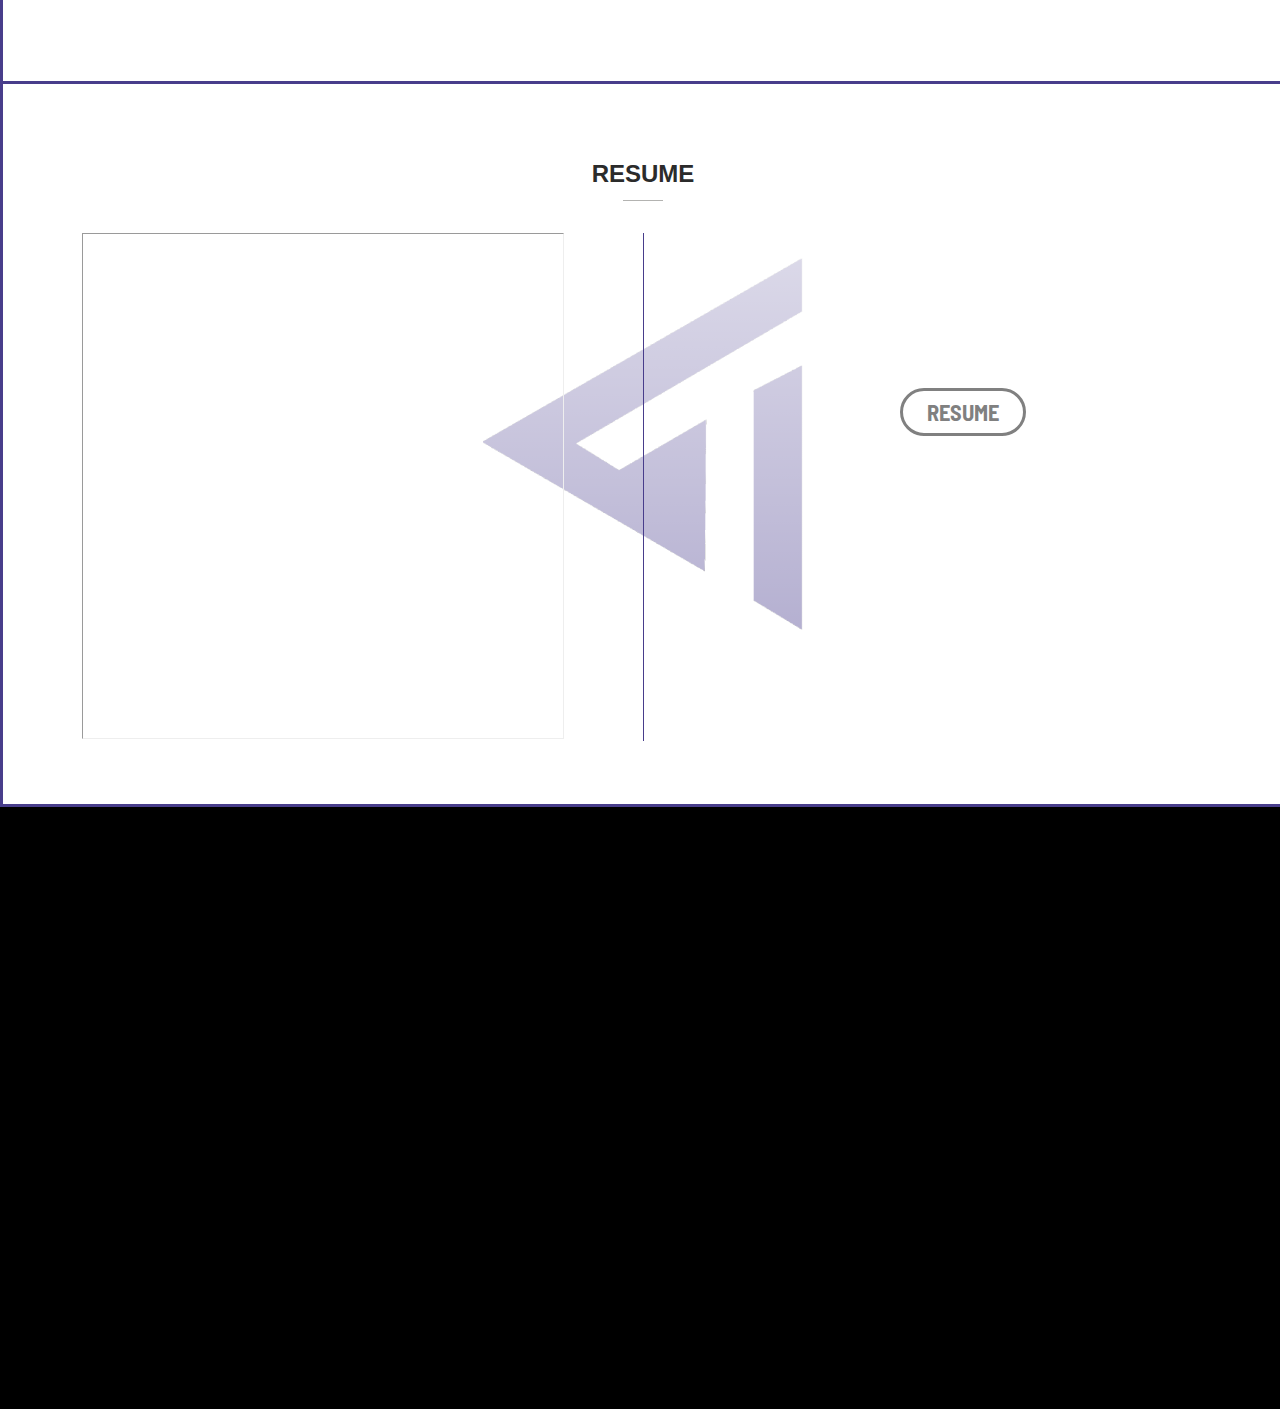
==== commit 50205fa6: "Done changes as per requirement" ====
--- a/index.html
+++ b/index.html
@@ -19,10 +19,10 @@
 		<div class="site-name">
 		<h1 class="font-formatted-1 style="letter-spacing: 3px">TUSHAR GOSWAMI</h1></div>
 		<div class="nav-list">
-			<a href="#section-1" class="nav-items font-formatted-2">ABOUT</a>
-			<a href="#section-2" class="nav-items font-formatted-2">PROJECTS</a>
+			<a href="#section-1" class="nav-items font-formatted-2">MORE INFO</a>
+			<a href="./projects.html" class="nav-items font-formatted-2">PROJECTS</a>
 			<a href="#section-3" class="nav-items font-formatted-2">RESUME</a>
-			<a href="#section-4" class="nav-items font-formatted-2">BLOG</a>
+			<a href="./BlogIndex.html" class="nav-items font-formatted-2">BLOG</a>
 			<!-- <a href="#section-4" class="nav-items font-formatted-2">CONTACT</a> -->
 		</div>
 	</nav>
@@ -41,22 +41,35 @@
 
 <!-- page 2 -->
 <section class="about-me" id="section-1">
-	<h2 class="font-formatted-2"><strong>ABOUT ME</strong></h2>
+	<h2 class="font-formatted-2" style="padding-top:9rem"><strong>MORE INFO</strong></h2>
 		<div class="divider-grey"></div>
 	<div class="personal-section">
 		<div class="display-photo">
 		<img src="Images/about-photo.jpg" alt="Tushar's display picture" width="200" height="200"></div>
 		<div class="intro-para">
-			<p class="font-formatted-2"><strong>Hi! My name is Tushar Goswami.<br>I'm a Second Year Student pursuing my B.tech degree in Computer Science<br><br>from GLA University, Mathura.
-			<br>Currently experimenting with different technoligies<br>I mainly have interest in Data Driven fields like Data Engineer & Data Science.<br>
-			We have a startup known as The Caryatid Automations PVT. LTD. based on Home automation
-			ideas in very low cost.
-			<br>I'm also a guitarist and a casual singer by hobby.</strong></p></div>
+			<h2 style="margin-top:2vh;">ABOUT ME</h2>
+			<p class="font-formatted-2"><strong>Hi! My name is Tushar Goswami.<br>I'm a Second Year Student pursuing my B.tech degree in Computer Science<br>from GLA University, Mathura. I mainly have interest in Data Driven fields like Data Engineer & Data Science.<br>
+			We have a startup, naming The Caryatid Automations PVT. LTD. based on Home automation
+			ideas in very low cost.</strong></p></div>
+		<div class="more-info">
+			<section class="external-links">
+				<h2>PROJECTS</h2>
+				<div class="divider-grey"></div>
+				<div style="padding:3rem">
+			<a href="./projects.html" class="font-formatted-2">VIEW PROJECTS</a></div></section>
+			
+			<section class="external-links">
+				<h2>BLOGS</h2>
+				<div class="divider-grey"></div>
+				<div style="padding:3rem">
+			<a href="./BlogIndex.html" class="font-formatted-2">VIEW BLOG</a></div></section>
 	</div>
+	</div>
+
 </section>
 
 <!-- page 3 -->
-<section class="projects" id="section-2">
+<!-- <section class="projects" id="section-2">
 	<div class="cheat">
 	<div>
 		<ul>
@@ -68,7 +81,7 @@
 		<li><span class="list-heading"><strong>Avengers Quiz</strong></span><br><br>
 				<small>January 200</small><br><br>
 			a CLI app build with NodeJS. You can send this to your friends and find out how well they know you!<br><br>
-			<a href="https://repl.it/@GoswamiTushar/Mark-2?embed=1&output=1#index.js" class="link primary-link" target="_blank">Live Project</a><a href="https://github.com/GoswamiTushar/Mark-2" class="secondary-link link" target="_blank">View Source</a>
+			<a href="https://repl.it/@GoswamiTushar/Mark-2?embed=1&output=1#index.js" class="link primary-link" target="_blank">Live Project</a><a href="https://repl.it/@GoswamiTushar/Mark-2" class="secondary-link link" target="_blank">View Source</a>
 		</li>
 		<li><span class="list-heading"><strong>Minion Speak?</strong></span><br><br>
 				<small>January 200</small><br><br>
@@ -82,6 +95,7 @@
 		</li>
 		</ul>
 	</div>
+
 	<div>
 		<ul>
 			<li><span class="list-heading"><strong>Emoji-Pedia</strong></span><br><br>
@@ -99,7 +113,15 @@
 		</ul>
 	</div>
 </div>
-</section>
+</section> -->
+
+<!-- 	<section class="projects" id="section-2">
+		<div style="padding-top:50vh;">
+			<div style="text-align: center">
+				<a href="./projects.html" class="link primary-link">View Projects</a>
+			</div>
+		</div>
+	</section> -->
 
 <!-- page 4 -->
 <section class="resume" id="section-3">
@@ -111,14 +133,14 @@
 </div>
 </section>
 
-<section class="resume" id="section-4">
+<!-- <section class="resume" id="section-4">
 	<div><h1>Blog On HTML</h1>
 		<p>Hypertext Markup Language is the standard markup language for documents designed to be displayed in a web browser. It can be assisted by technologies such as Cascading Style Sheets and scripting languages such as JavaScript.</p>
 		<a href="./BlogIndex.html">Read More</a></div>
 	<div><h1>Blog On CSS</h1>
 		<p>Cascading Style Sheets is a style sheet language used for describing the presentation of a document written in a markup language such as HTML. CSS is a cornerstone technology of the World Wide Web, alongside HTML and JavaScript.</p>
 		<a href="./BlogIndex.html">Read More</a></div>
-</section>
+</section> -->
 
 <!-- contact me sectionn -->
 <!-- <section class="footer">
--- a/style.css
+++ b/style.css
@@ -213,7 +213,7 @@
 	text-align: center;
 	color: #2b2b2b;
 	font-size: 3em;
-	padding-top: 9rem;
+	margin-top: 9rem;
 	margin-bottom: 15px;
 	font-size: 30px;
 	text-transform: none;
@@ -234,7 +234,7 @@
 }
 
 .personal-section .display-photo{
-	width: 40%;
+	width: 20%;
 }
 .personal-section .display-photo img{
 	vertical-align: middle;
@@ -246,9 +246,45 @@
 .personal-section .intro-para{
 	text-align: left;
 	margin-left: 20px;
-	font-size: 2.3em;
+	font-size: 2.3rem;
 	color: #333333;
-}
+	width: 30%;
+}
+
+.personal-section .more-info{
+	width: 50%;
+	text-align: center;
+}
+
+.personal-section .external-links{
+	vertical-align: middle;
+	margin-top: -13vh;
+	margin-bottom: 10vh;
+	display: grid;
+	height: 30vh;
+}
+
+.external-links a{
+	text-decoration: none;
+	border-style: solid;
+	background-color: white;
+	color: grey;
+	font-weight: bold;
+	padding: 1rem;
+	border-radius: 10px;
+}
+
+.external-links a:hover{
+	text-decoration: none;
+	border-style: solid;
+	/* border-color: grey; */
+	background-color: darkslateblue;
+	color: white;
+	font-weight: bold;
+	padding: 1rem;
+	border-radius: 10px;
+}
+
 
 
 
@@ -307,6 +343,19 @@
     padding: 0.5rem 1rem;
 }
 
+.link {
+    text-decoration: none;
+    padding: 0.5rem 1rem;
+}
+
+.primary-link{
+    background-color: white;
+    border-radius: 0.5rem;
+    color: white;
+    border: 2px solid black;
+    background-color: darkslateblue
+}
+
 .resume{
 	width:  100%;
 	height: 100vh;
